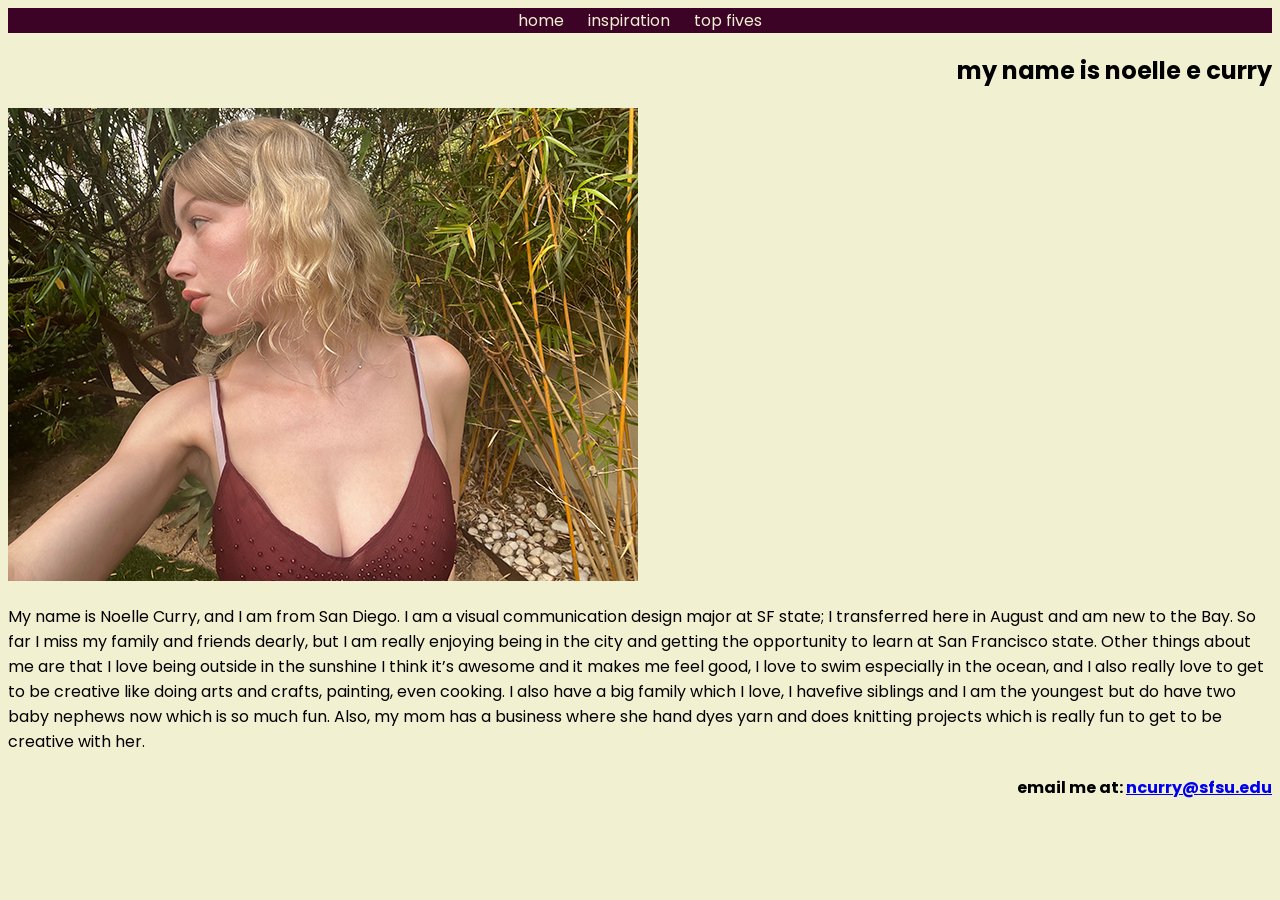
==== index.html @ 94ac1d15 "css upload" ====
<!DOCTYPE html>
<html lan="en">

<link rel="preconnect" href="https://fonts.googleapis.com">
<link rel="preconnect" href="https://fonts.gstatic.com" crossorigin>
<link href="https://fonts.googleapis.com/css2?family=Poppins:wght@400;700&display=swap" rel="stylesheet">
        
<link rel="stylesheet" href="css/styles.css">

    <head>
        <meta charset="UTF-8">
        <title>noelle e curry</title>
    </head>

    <body>

        <header>
            <nav>
            <a href="Curry_Noelle_Portfolio/index.html">home</a>

            <a href="Noelle_Curry_inspirationPage/Noelle_Curry_inspirationPage.html">inspiration</a>

            <a href="Noelle_Curry_top_5_fives/Noelle_Curry_top_5_fives.html">top fives</a>

            </nav>

        </header>

       <section>
        <h1>my name is noelle e curry</h1>
        <img src="img/me.png">

        <p>My name is Noelle Curry, and I am from San Diego. I am a visual communication design major at SF state; 
            I transferred here in August and am new to the Bay. So far I miss my family and friends dearly, but I am 
            really enjoying being in the city and getting the opportunity to learn at San Francisco state. Other things 
            about me are that I love being outside in the sunshine I think it’s awesome and it makes me feel good, 
            I love to swim especially in the ocean, and I also really love to get to be creative like doing arts and 
            crafts, painting, even cooking. I also have a big family which I love, I havefive siblings and I am the youngest 
            but do have two baby nephews now which is so much fun. Also, my mom has a business where she hand dyes yarn 
            and does knitting projects which is really fun to get to be creative with her. </p>
        </section>

        <footer>
            <h4>email me at: <a href="mailto:924735211@sfsu.edu"> ncurry@sfsu.edu</a> </h4>
        </footer>


    </body>
</html>
---- css/styles.css ----
body {
  font-family: 'Poppins', sans-serif;
  background-color: #f1f0d1;
}

nav a {
  margin: 0 10px;
  text-decoration: none;
  color: #f1f0d1;
}

nav{
  text-align: center;
  background-color: #3d0326;

}

h1{
  text-align: right;

}

p{
  text-align: left;

}

footer{
  text-align: right;

}
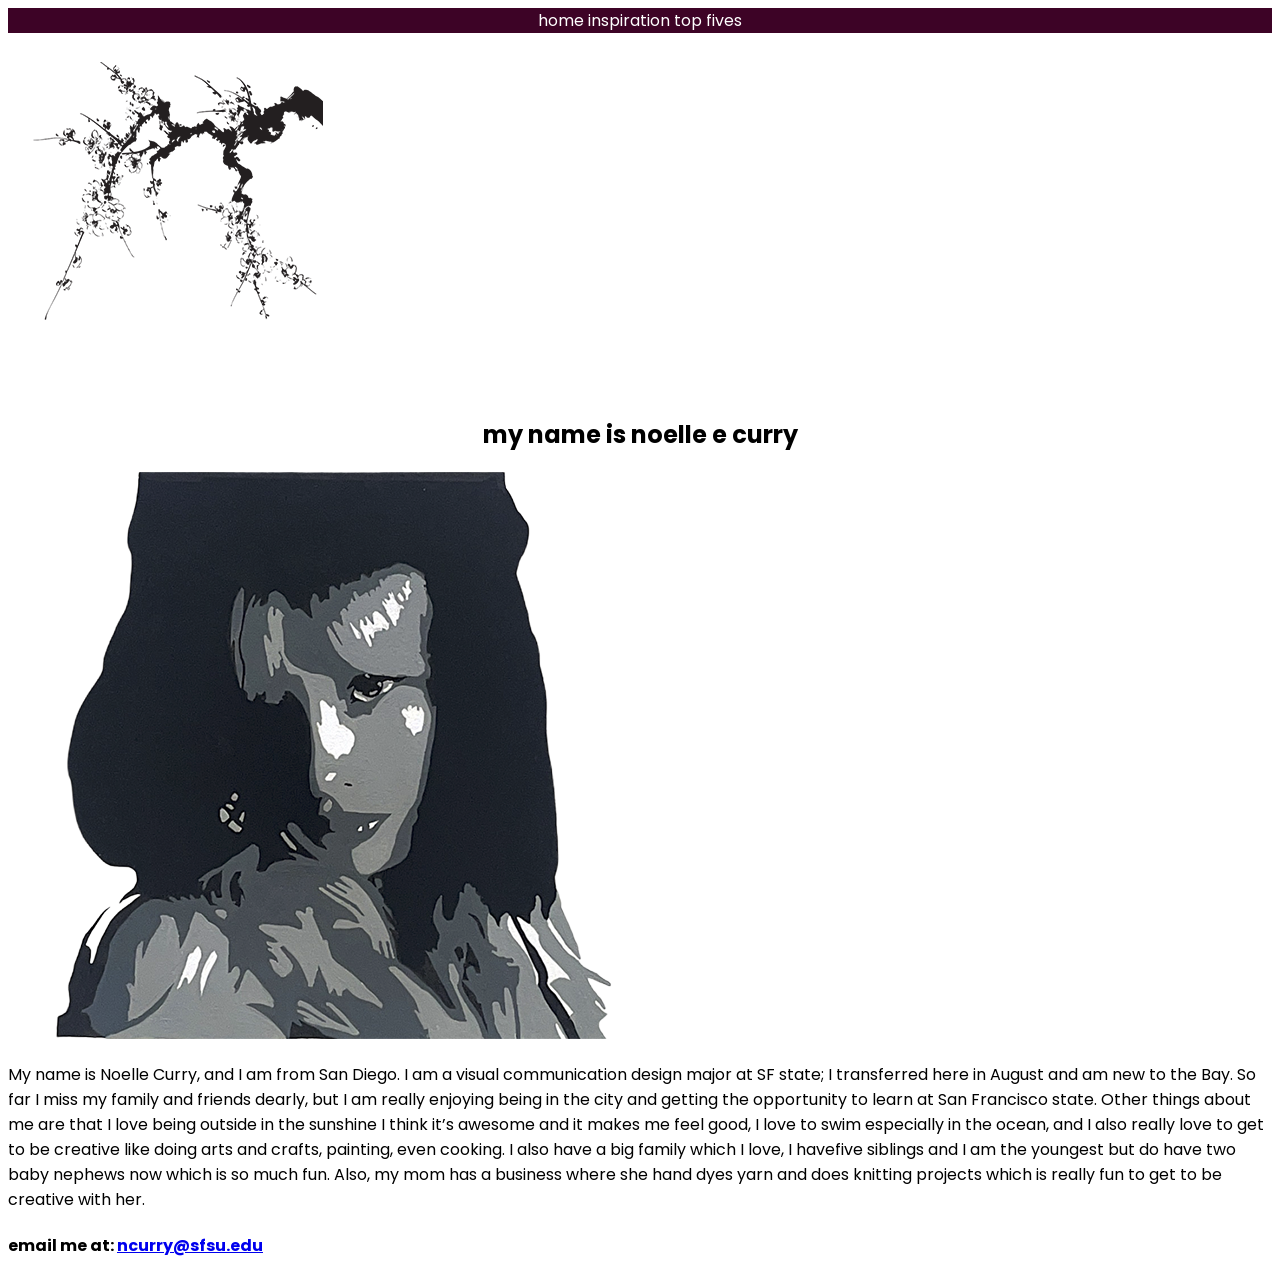
==== commit f85c42b2: "css upload" ====
--- a/index.html
+++ b/index.html
@@ -27,8 +27,13 @@
         </header>
 
        <section>
+        <img src="img/treeBranch.png">
+
         <h1>my name is noelle e curry</h1>
-        <img src="img/me.png">
+        
+        <img src="img/Noelle.png">
+        
+        
 
         <p>My name is Noelle Curry, and I am from San Diego. I am a visual communication design major at SF state; 
             I transferred here in August and am new to the Bay. So far I miss my family and friends dearly, but I am 
--- a/css/styles.css
+++ b/css/styles.css
@@ -1,31 +1,35 @@
 body {
+  
   font-family: 'Poppins', sans-serif;
-  background-color: #f1f0d1;
+  background-color: #ffffff;
+
+
 }
 
 nav a {
-  margin: 0 10px;
   text-decoration: none;
-  color: #f1f0d1;
+  color: #ffffff;
+
 }
 
 nav{
   text-align: center;
   background-color: #3d0326;
-
 }
 
+
+
 h1{
-  text-align: right;
+  text-align: center;
+}
 
-}
 
 p{
   text-align: left;
-
+ 
 }
 
 footer{
-  text-align: right;
+  text-align: left;
 
 }
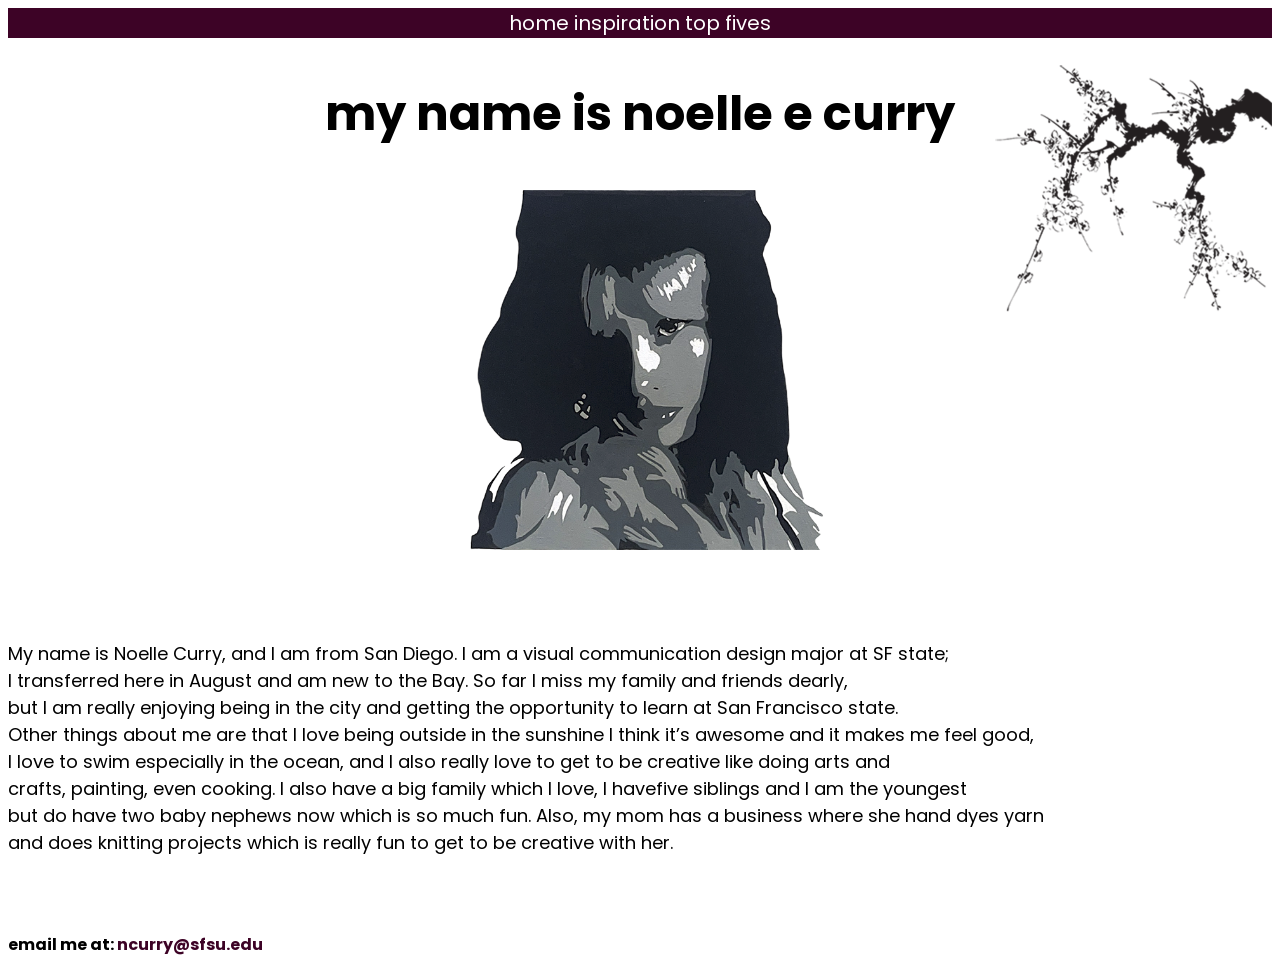
==== commit 169b6f4b: "css upload" ====
--- a/index.html
+++ b/index.html
@@ -1,15 +1,17 @@
 <!DOCTYPE html>
 <html lan="en">
 
-<link rel="preconnect" href="https://fonts.googleapis.com">
-<link rel="preconnect" href="https://fonts.gstatic.com" crossorigin>
-<link href="https://fonts.googleapis.com/css2?family=Poppins:wght@400;700&display=swap" rel="stylesheet">
-        
-<link rel="stylesheet" href="css/styles.css">
 
     <head>
         <meta charset="UTF-8">
         <title>noelle e curry</title>
+
+        <link rel="preconnect" href="https://fonts.googleapis.com">
+        <link rel="preconnect" href="https://fonts.gstatic.com" crossorigin>
+        <link href="https://fonts.googleapis.com/css2?family=Poppins:wght@400;700&display=swap" rel="stylesheet">
+        
+        <link rel="stylesheet" href="css/styles.css">
+
     </head>
 
     <body>
@@ -27,22 +29,37 @@
         </header>
 
        <section>
-        <img src="img/treeBranch.png">
 
-        <h1>my name is noelle e curry</h1>
-        
-        <img src="img/Noelle.png">
+        <div class="header-row">
+
+
+         <h1>my name is noelle e curry</h1> 
+         <img id="main-photo" src="img/treeBranch.png">
+
+        </div>
+
+
+
+
+         
+         <img class="center-photo" src="img/Noelle.png">
+     
+
+     
         
         
 
-        <p>My name is Noelle Curry, and I am from San Diego. I am a visual communication design major at SF state; 
-            I transferred here in August and am new to the Bay. So far I miss my family and friends dearly, but I am 
-            really enjoying being in the city and getting the opportunity to learn at San Francisco state. Other things 
-            about me are that I love being outside in the sunshine I think it’s awesome and it makes me feel good, 
-            I love to swim especially in the ocean, and I also really love to get to be creative like doing arts and 
-            crafts, painting, even cooking. I also have a big family which I love, I havefive siblings and I am the youngest 
-            but do have two baby nephews now which is so much fun. Also, my mom has a business where she hand dyes yarn 
-            and does knitting projects which is really fun to get to be creative with her. </p>
+        <p>My name is Noelle Curry, and I am from San Diego. I am a visual communication design major at SF state; <br>
+            I transferred here in August and am new to the Bay. So far I miss my family and friends dearly, <br>
+            but I am really enjoying being in the city and getting the opportunity to learn at San Francisco state. <br>
+            Other things about me are that I love being outside in the sunshine I think it’s awesome and it makes me feel good, <br>
+            I love to swim especially in the ocean, and I also really love to get to be creative like doing arts and <br>
+            crafts, painting, even cooking. I also have a big family which I love, I havefive siblings and I am the youngest <br>
+            but do have two baby nephews now which is so much fun. Also, my mom has a business where she hand dyes yarn <br>
+            and does knitting projects which is really fun to get to be creative with her. <br>
+        </p> <br>
+
+
         </section>
 
         <footer>
--- a/css/styles.css
+++ b/css/styles.css
@@ -5,6 +5,7 @@
 
 
 }
+
 
 nav a {
   text-decoration: none;
@@ -15,21 +16,54 @@
 nav{
   text-align: center;
   background-color: #3d0326;
+  font-size: 20px;
+}
+
+.header-row {
+  display: flex;
+  justify-content: center;
+  align-items: center;
+  position: relative;
+}
+
+
+#main-photo {
+  position: absolute;
+  right: 0;
+  top: 0;
+  width: 300px;
+}
+
+.center-photo {
+  display: block;
+  margin: 0 auto;
+  clear: both;
+  width: 400px;
+}
+
+
+h1{
+  text-align: center;
+  font-size: 48px;
+  flex: 1;
+
 }
 
 
 
-h1{
-  text-align: center;
+p{
+  text-align: left;
+  font-size: 18px;
+  margin: 30px auto;
+  margin-top: 90px;
+
 }
 
-
-p{
-  text-align: left;
- 
+footer a {
+  text-decoration: none;
+  color: #3d0326;
 }
 
 footer{
   text-align: left;
-
 }
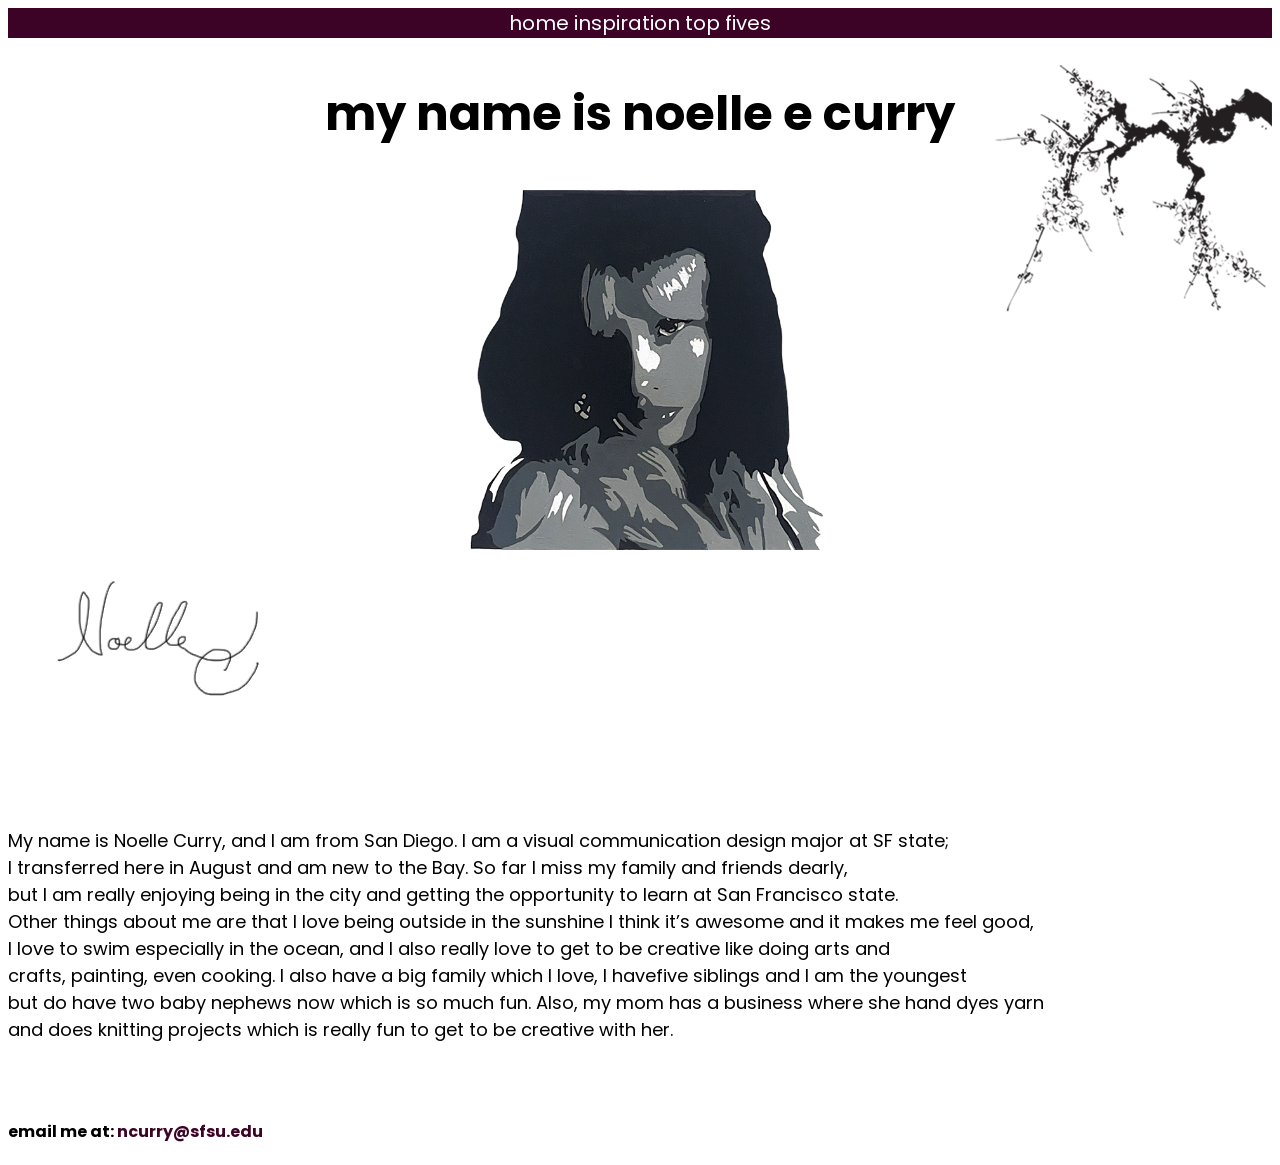
==== commit 25dda66d: "css upload" ====
--- a/index.html
+++ b/index.html
@@ -1,5 +1,5 @@
 <!DOCTYPE html>
-<html lan="en">
+<html lang="en">
 
 
     <head>
@@ -18,7 +18,7 @@
 
         <header>
             <nav>
-            <a href="Curry_Noelle_Portfolio/index.html">home</a>
+            <a href="index.html">home</a>
 
             <a href="Noelle_Curry_inspirationPage/Noelle_Curry_inspirationPage.html">inspiration</a>
 
@@ -43,6 +43,10 @@
 
          
          <img class="center-photo" src="img/Noelle.png">
+
+         <img class="center gif> src=" src="img/BrowserPreview_tmp.gif" >
+
+       
      
 
      
--- a/css/styles.css
+++ b/css/styles.css
@@ -1,3 +1,4 @@
+@import url('https://fonts.googleapis.com/css2?family=Poppins:wght@400;700&display=swap');
 body {
   
   font-family: 'Poppins', sans-serif;
@@ -41,6 +42,10 @@
   width: 400px;
 }
 
+.center-gif {
+  display: block;
+  margin: 0 auto;
+}
 
 h1{
   text-align: center;
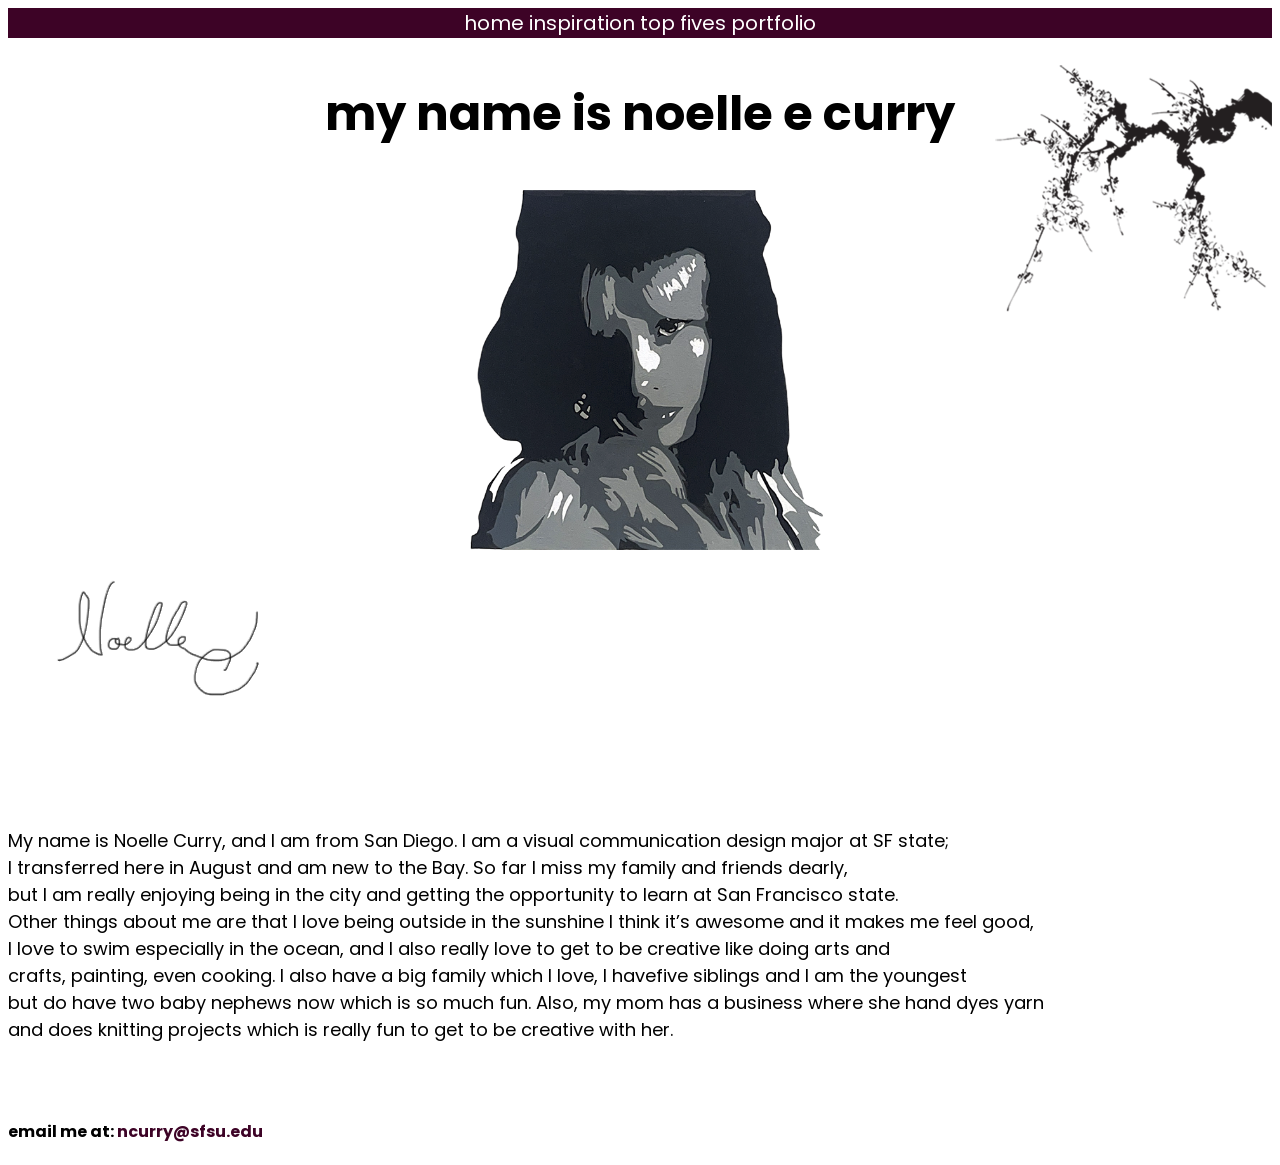
==== commit 121fdbb8: "html upload" ====
--- a/index.html
+++ b/index.html
@@ -23,6 +23,8 @@
             <a href="Noelle_Curry_inspirationPage/Noelle_Curry_inspirationPage.html">inspiration</a>
 
             <a href="Noelle_Curry_top_5_fives/Noelle_Curry_top_5_fives.html">top fives</a>
+
+            <a href="portfolioPage/index.html">portfolio</a>
 
             </nav>
 
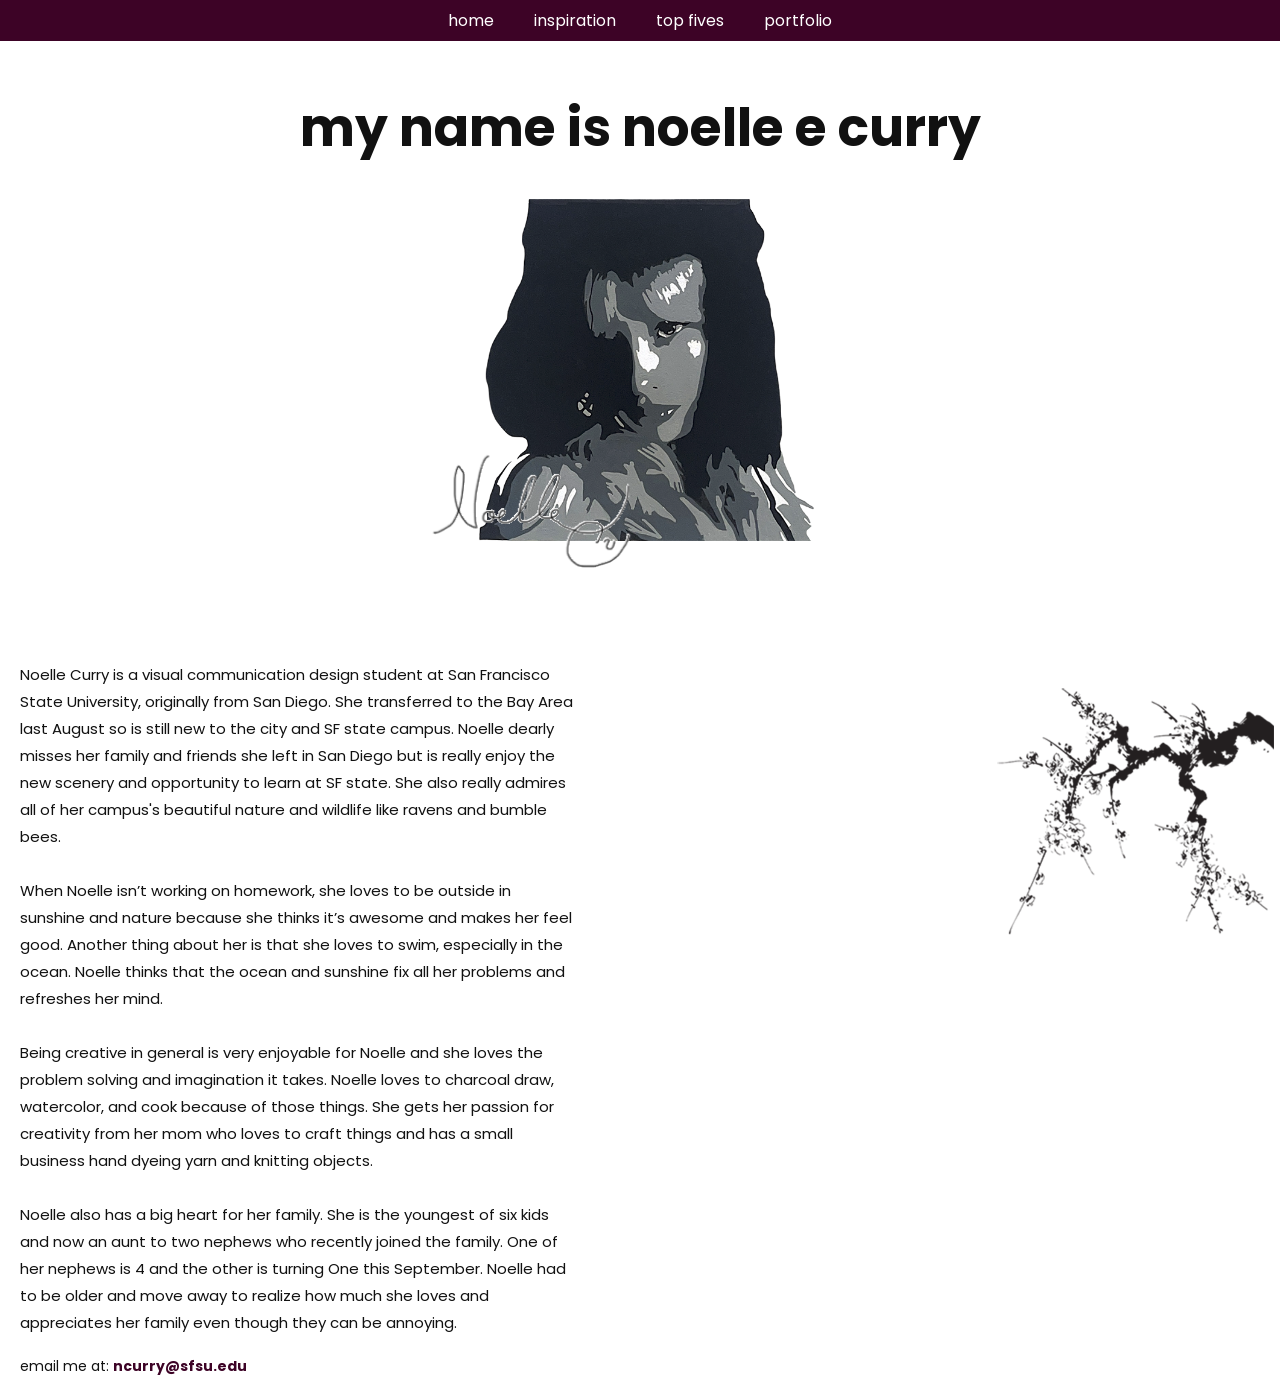
==== commit 78e13832: "html" ====
--- a/index.html
+++ b/index.html
@@ -1,6 +1,5 @@
 <!DOCTYPE html>
 <html lang="en">
-
 
     <head>
         <meta charset="UTF-8">
@@ -19,52 +18,53 @@
         <header>
             <nav>
             <a href="index.html">home</a>
-
             <a href="Noelle_Curry_inspirationPage/Noelle_Curry_inspirationPage.html">inspiration</a>
-
             <a href="Noelle_Curry_top_5_fives/Noelle_Curry_top_5_fives.html">top fives</a>
-
             <a href="portfolioPage/index.html">portfolio</a>
-
             </nav>
-
         </header>
 
        <section>
 
-        <div class="header-row">
-
 
          <h1>my name is noelle e curry</h1> 
-         <img id="main-photo" src="img/treeBranch.png">
 
+         <div class="main-photo">
+         <img class="portrait" src="img/Noelle.png">
+         <img class="signature" src="img/BrowserPreview_tmp.gif">
+         </div>
+
+         <div class="bio-section">
+            <p class="bio-text">
+            Noelle Curry is a visual communication design student at San Francisco State University, originally from San Diego. 
+            She transferred to the Bay Area last August so is still new to the city and SF state campus. Noelle dearly misses 
+            her family and friends she left in San Diego but is really enjoy the new scenery and opportunity to learn at SF state. 
+            She also really admires all of her campus's beautiful nature and wildlife like ravens and bumble bees. <br>
+
+            <br>
+
+            When Noelle isn’t working on homework, she loves to be outside in sunshine and nature because she thinks it’s awesome
+            and makes her feel good. Another thing about her is that she loves to swim, especially in the ocean. Noelle thinks that
+            the ocean and sunshine fix all her problems and refreshes her mind.  <br>
+
+            <br>
+
+            Being creative in general is very enjoyable for Noelle and she loves the problem solving and imagination it takes.
+            Noelle loves to charcoal draw, watercolor, and cook because of those things. She gets her passion for creativity from
+            her mom who loves to craft things and has a small business hand dyeing yarn and knitting objects.  <br>
+
+            <br>
+
+            Noelle also has a big heart for her family. She is the youngest of six kids and now an aunt to two nephews who recently
+            joined the family. One of her nephews is 4 and the other is turning One this September. Noelle had to be older and move
+            away to realize how much she loves and appreciates her family even though they can be annoying. 
+
+            <br>
+            </p>
+
+            <img class="tree-img" src="img/treeBranch.png">
+        
         </div>
-
-
-
-
-         
-         <img class="center-photo" src="img/Noelle.png">
-
-         <img class="center gif> src=" src="img/BrowserPreview_tmp.gif" >
-
-       
-     
-
-     
-        
-        
-
-        <p>My name is Noelle Curry, and I am from San Diego. I am a visual communication design major at SF state; <br>
-            I transferred here in August and am new to the Bay. So far I miss my family and friends dearly, <br>
-            but I am really enjoying being in the city and getting the opportunity to learn at San Francisco state. <br>
-            Other things about me are that I love being outside in the sunshine I think it’s awesome and it makes me feel good, <br>
-            I love to swim especially in the ocean, and I also really love to get to be creative like doing arts and <br>
-            crafts, painting, even cooking. I also have a big family which I love, I havefive siblings and I am the youngest <br>
-            but do have two baby nephews now which is so much fun. Also, my mom has a business where she hand dyes yarn <br>
-            and does knitting projects which is really fun to get to be creative with her. <br>
-        </p> <br>
-
 
         </section>
 
--- a/css/styles.css
+++ b/css/styles.css
@@ -1,74 +1,122 @@
 @import url('https://fonts.googleapis.com/css2?family=Poppins:wght@400;700&display=swap');
+ 
+* {
+  box-sizing: border-box;
+  margin: 0;
+  padding: 0;
+}
+ 
 body {
-  
   font-family: 'Poppins', sans-serif;
   background-color: #ffffff;
-
-
+  color: #111111;
 }
-
-
+ 
+nav {
+  background-color: #3d0326;
+  text-align: center;
+  padding: 8px 0;
+}
+ 
 nav a {
   text-decoration: none;
   color: #ffffff;
+  font-size: 16px;
+  margin: 0 18px;
+}
+ 
+nav a:hover {
+  text-decoration: underline;
+}
+ 
+h1 {
+  font-weight: 700;
+  font-size: 52px;
+  text-align: center;
+  color: #111111;
+  margin: 48px 0 32px;
+}
+ 
+
+.main-photo {
+  display: flex;
+  justify-content: center;
+  align-items: flex-end;
+  position: relative;
+  max-width: 700px;
+  margin: 0 auto 60px;
+  padding-bottom: 60px;  /* room for signature to hang below */
+}
+ 
+.portrait {
+  width: 380px;
+  position: relative;
+  z-index: 1;
+  display: block;
+}
+ 
+.signature {
+  width: 440px;
+  position: absolute;
+  bottom: 0;
+  left: 50%;
+  transform: translateX(-58%);
+  z-index: 2;
+}
+ 
+/* ── BIO + TREE BRANCH ── */
+.bio-section {
+  /* background: #09ff00; */
+  display: flex;
+  justify-content: space-between;
+  align-items: flex-start;
+  width: 98%;
+  margin: 20px;
+  /* padding: 0; */
+  gap: 400px;
+}
+ 
+.bio-text {
+  flex: 1;
+  font-size: 15px;
+  line-height: 1.8;
+  color: #111111;
+}
+ 
+.tree-img {
+  /* background: #ff5900; */
+  width: 300px;
+  
 
 }
+ 
 
-nav{
-  text-align: center;
-  background-color: #3d0326;
-  font-size: 20px;
+footer {
+  /* padding: auto; */
+  max-width: 1100px;
+  margin: 20px;
+  
+}
+ 
+footer h4 {
+  /* background: #1f3875; */
+  font-size: 14px;
+  font-weight: 400;
+  color: #111111;
+}
+ 
+footer a {
+  color: #3d0326;
+  font-weight: 700;
+  text-decoration: none;
+}
+ 
+footer a:hover {
+  text-decoration: underline;
 }
 
-.header-row {
-  display: flex;
-  justify-content: center;
-  align-items: center;
-  position: relative;
-}
-
-
-#main-photo {
-  position: absolute;
-  right: 0;
-  top: 0;
-  width: 300px;
-}
-
-.center-photo {
-  display: block;
-  margin: 0 auto;
-  clear: both;
-  width: 400px;
-}
-
-.center-gif {
-  display: block;
-  margin: 0 auto;
-}
-
-h1{
-  text-align: center;
-  font-size: 48px;
-  flex: 1;
-
-}
-
-
-
-p{
-  text-align: left;
-  font-size: 18px;
-  margin: 30px auto;
-  margin-top: 90px;
-
-}
-
-footer a {
-  text-decoration: none;
-  color: #3d0326;
-}
-
-footer{
-  text-align: left;
+@media screen and (max-width: 800px) {
+  html {
+    font-size: 80%
+  }
 }
